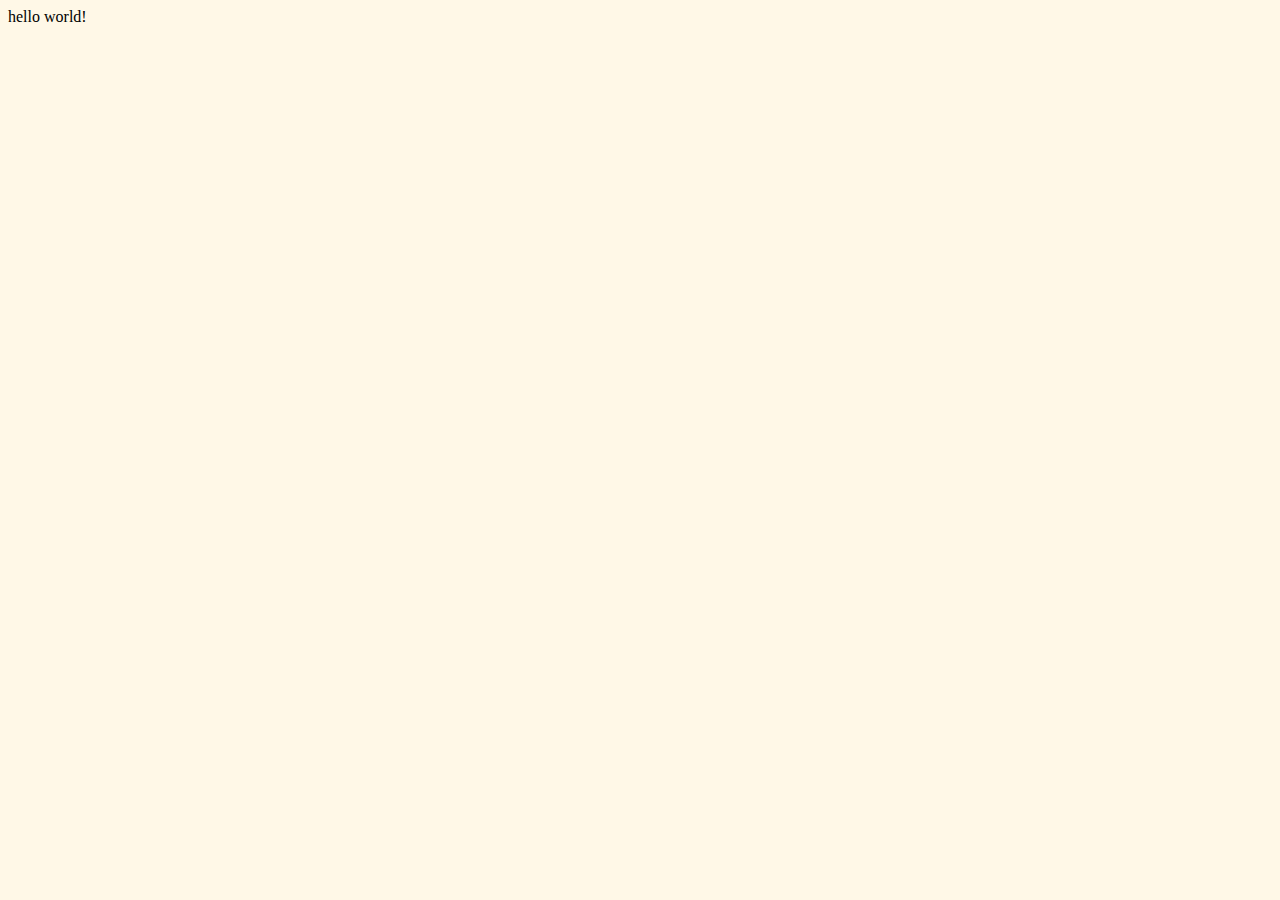
==== index.html @ 73ee6b2c "Update index.html" ====
<!DOCTYPE html>
<html lang="ko">
   <style>
      @font-face {
          font-family: 'Pretendard-Regular';
          src: url('https://cdn.jsdelivr.net/gh/Project-Noonnu/noonfonts_2107@1.1/Pretendard-Regular.woff') format('woff');
          font-weight: 400;
          font-style: normal;
      }
   </style>
   <body bgcolor='#FFF8E7'>
      <span style="font-family: 'Pretendard-Regular' !important;"> hello world! </span>
</html>
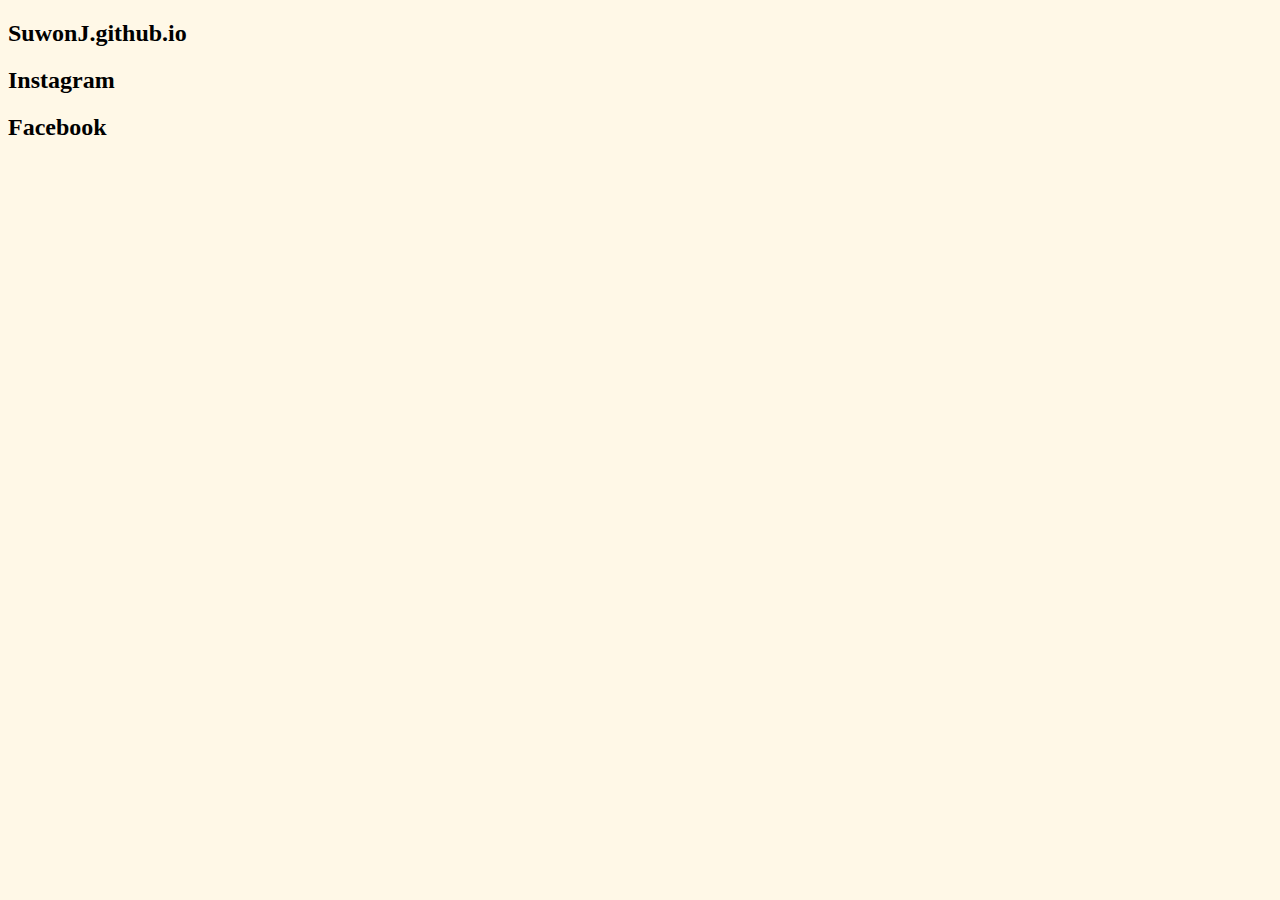
==== commit e263fae5: "Update index.html" ====
--- a/index.html
+++ b/index.html
@@ -1,13 +1,18 @@
 <!DOCTYPE html>
 <html lang="ko">
-   <style>
-      @font-face {
-          font-family: 'Pretendard-Regular';
-          src: url('https://cdn.jsdelivr.net/gh/Project-Noonnu/noonfonts_2107@1.1/Pretendard-Regular.woff') format('woff');
-          font-weight: 400;
-          font-style: normal;
-      }
-   </style>
-   <body bgcolor='#FFF8E7'>
-      <span style="font-family: 'Pretendard-Regular' !important;"> hello world! </span>
+<link rel="stylesheet" href="cs.css">
+<body style="background-color:#FFF8E7;">
+
+<section id="pretendard">
+<section class="full extra title-custom active">
+<div>
+<div class="variable">
+<h2><tname onClick="location.href='/'" style="cursor:pointer">SuwonJ</tname>.github.io</h2>
+<h2><span onClick="location.href=URL='https:instagram.com/SuwonJ'" style="cursor:pointer">Instagram</span></h2>
+<h2><spann onClick="location.href=URL='https://www.facebook.com/profile.php?id=100070492326138'" style="cursor:pointer">Facebook</span></h2>
+
+</div>
+</div>
+</section>
+</section>
 </html>
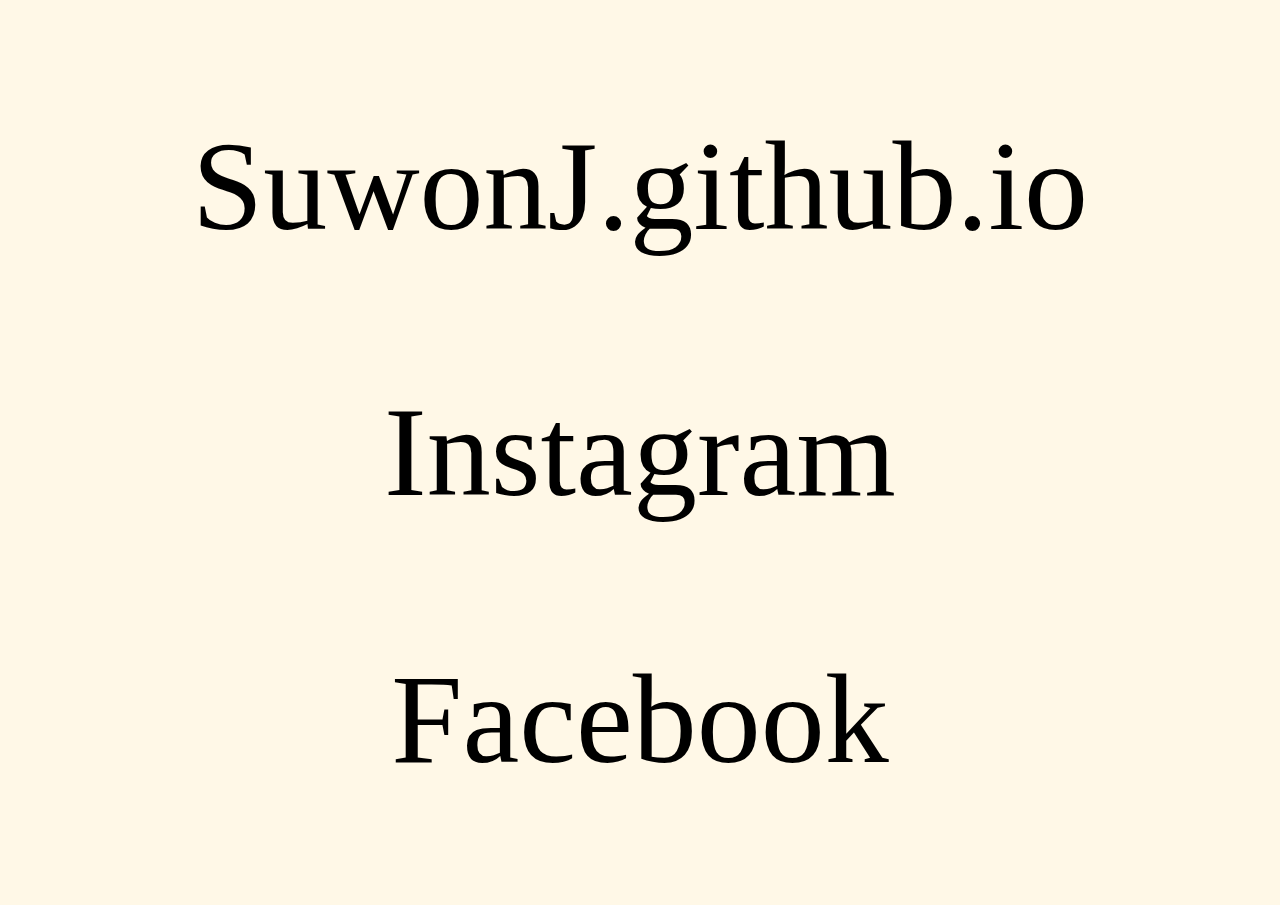
==== commit 966e6f90: "Update index.html" ====
--- a/index.html
+++ b/index.html
@@ -8,7 +8,7 @@
 <div>
 <div class="variable">
 <h2><tname onClick="location.href='/'" style="cursor:pointer">SuwonJ</tname>.github.io</h2>
-<h2><span onClick="location.href=URL='https:instagram.com/SuwonJ'" style="cursor:pointer">Instagram</span></h2>
+<h2><span onClick="location.href=URL='https://instagram.com/SuwonJ_'" style="cursor:pointer">Instagram</span></h2>
 <h2><spann onClick="location.href=URL='https://www.facebook.com/profile.php?id=100070492326138'" style="cursor:pointer">Facebook</span></h2>
 
 </div>
--- a/cs.css
+++ b/cs.css
@@ -0,0 +1,92 @@
+@charset 'UTF-8';
+@font-face {
+	font-family: 'Pretendard Variable';
+	font-weight: 1 1000;
+	font-style: normal;
+	src: url('https://tistory1.daumcdn.net/tistory/814207/skin/images/PretendardVariable.woff2') format('woff2-variations');
+}
+body {
+	font-family: 'Pretendard Variable';
+}
+h2 {
+	max-width: 100%;
+	text-align: center;
+	font-size: 10vw;
+	line-height: 1.25;
+    font-weight: 400;
+}
+
+
+
+h2 > tname {
+	animation: variable-loop 1s both;
+	text-align: center;
+}
+@keyframes variable-loop {
+	0% {
+		font-weight: 1;
+	}
+    20% {
+		font-weight: 10;
+	}
+    80% {
+		font-weight: 1000;
+	}
+	100% {
+		font-weight: 850;
+	}
+}
+
+span:hover{
+    animation:variable-more 0.4s ;
+    font-weight: 940;
+    background: -webkit-linear-gradient( #405DE6, #5851D8,#833AB4, #C13584,#E1306C,#FD1D1D,#F56040,#F56040,#FCAF45,#FFDC80);
+        -webkit-background-clip: text;
+        -webkit-text-fill-color: transparent;
+}
+@keyframes variable-more {
+	0% {
+		font-weight: 400;
+        background: black;
+        -webkit-background-clip: text;
+        -webkit-text-fill-color: transparent;
+	}
+	100% {
+		font-weight: 940;
+        background: -webkit-linear-gradient( #405DE6, #5851D8,#833AB4, #C13584,#E1306C,#FD1D1D,#F56040,#F56040,#FCAF45,#FFDC80);
+        -webkit-background-clip: text;
+        -webkit-text-fill-color: transparent;
+	}
+}
+
+span:active{
+        background: black;
+        -webkit-background-clip: text;
+        -webkit-text-fill-color: transparent;
+}
+
+
+
+
+
+spann:hover{
+    animation:variable-more 0.4s ;
+    font-weight: 940;
+    color:#4267B2;
+}
+@keyframes variable-more {
+	0% {
+		font-weight: 400;
+        color:black;
+	}
+	100% {
+		font-weight: 940;
+        color:#4267B2;
+	}
+}
+
+spann:active{
+        background: black;
+        -webkit-background-clip: text;
+        -webkit-text-fill-color: transparent;
+}
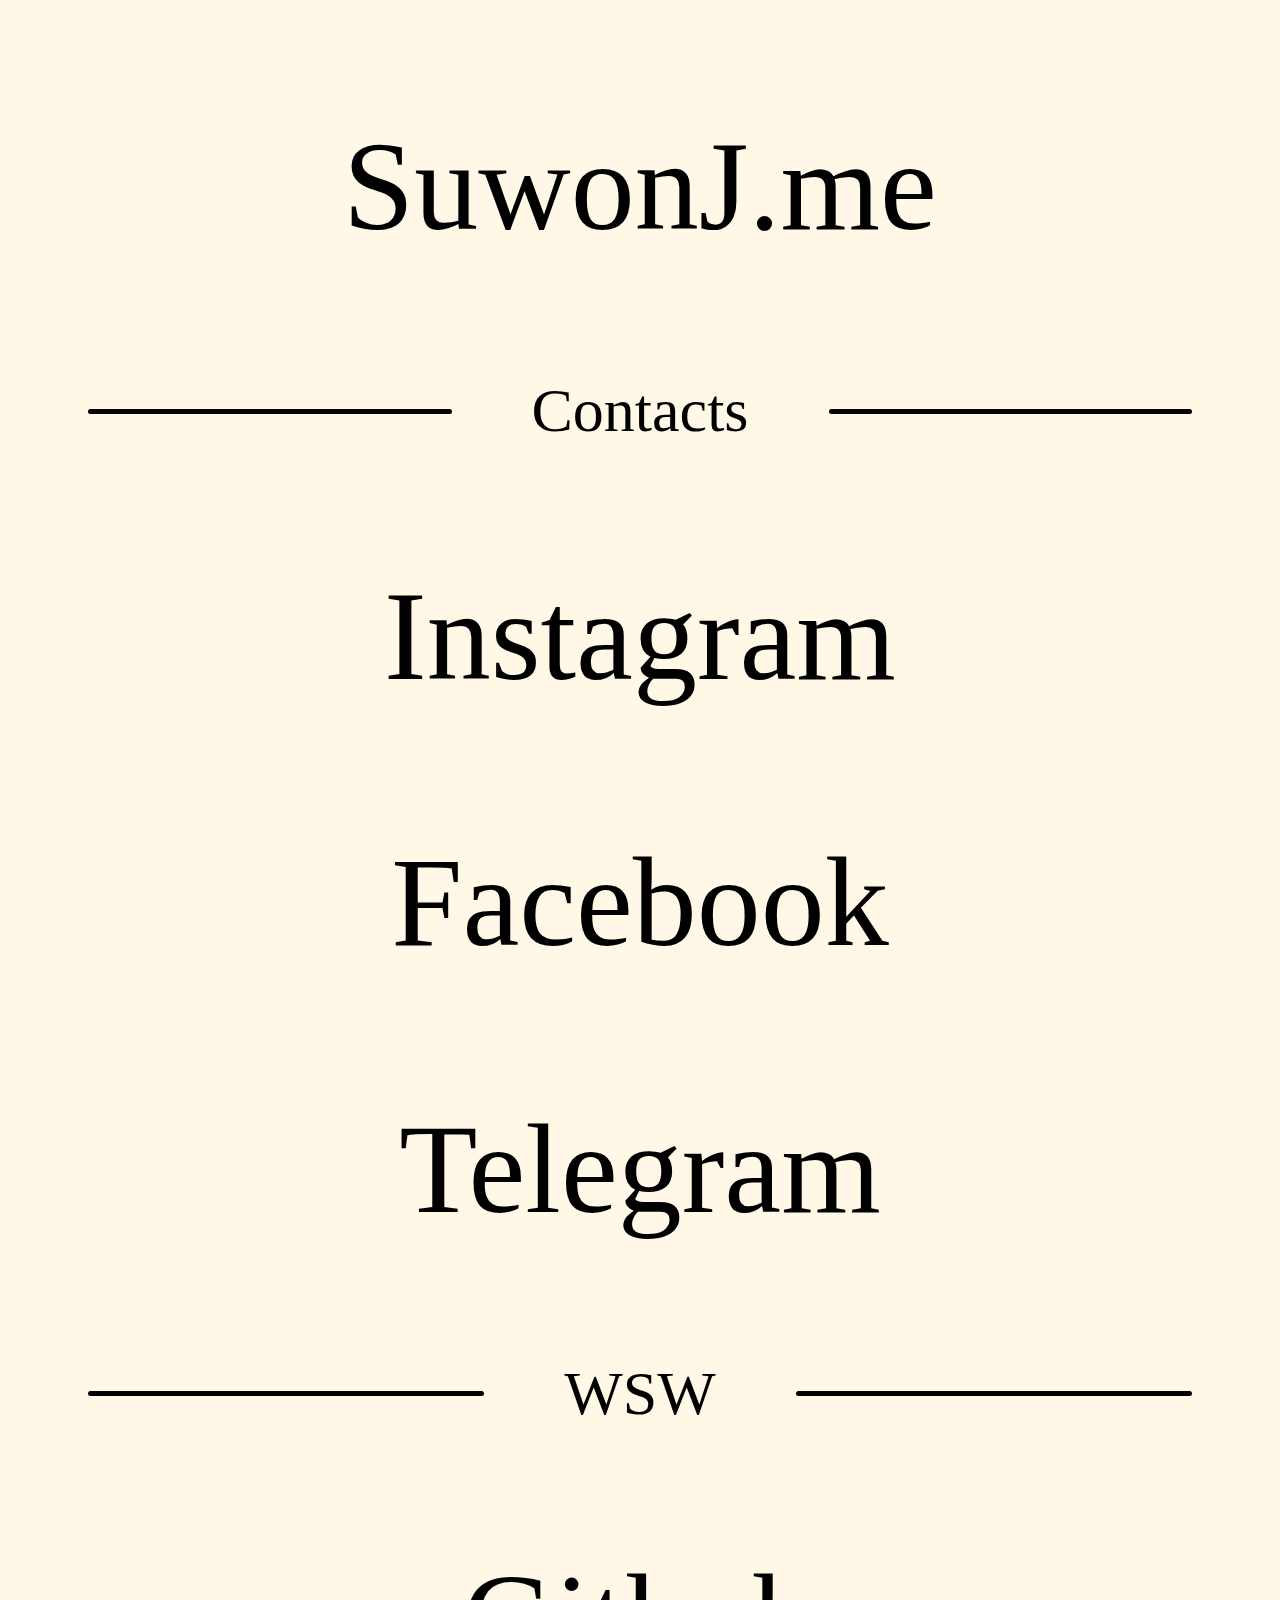
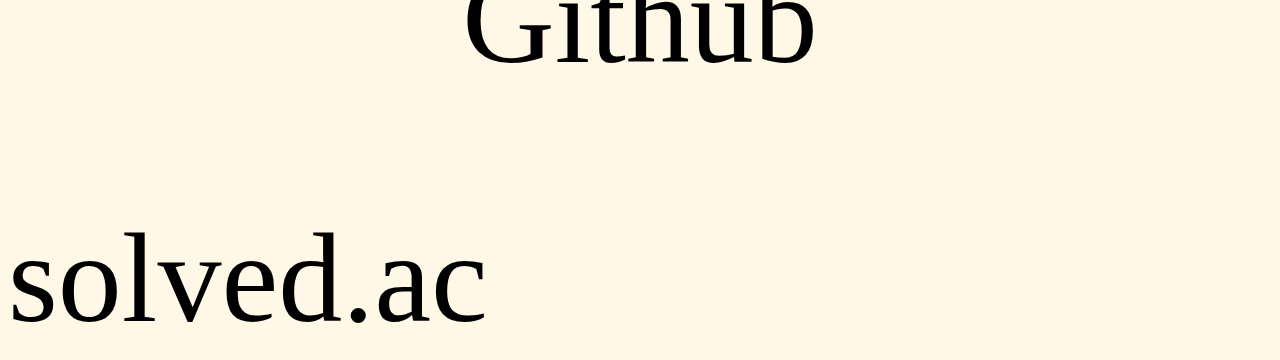
==== commit 4ca23ed0: "github&solvedac" ====
--- a/index.html
+++ b/index.html
@@ -1,17 +1,31 @@
 <!DOCTYPE html>
 <html lang="ko">
+      <title>SuwonJ</title>
 <link rel="stylesheet" href="cs.css">
-<body style="background-color:#FFF8E7;">
+<body style="background-color:#fff8e7;">
 
 <section id="pretendard">
 <section class="full extra title-custom active">
 <div>
-<div class="variable">
-<h2><tname onClick="location.href='/'" style="cursor:pointer">SuwonJ</tname>.github.io</h2>
-<h2><span onClick="location.href=URL='https://instagram.com/SuwonJ_'" style="cursor:pointer">Instagram</span></h2>
-<h2><spann onClick="location.href=URL='https://www.facebook.com/profile.php?id=100070492326138'" style="cursor:pointer">Facebook</span></h2>
+    <div class="variable">
+        <h2 onClick="location.href='/'"><tname style="cursor:pointer">SuwonJ</tname>.me</h2>
 
-</div>
+
+        <h2 class="contactline">Contacts</h2>
+
+
+        <h2><socialinsta onClick="location.href=URL='https://instagram.com/SuwonJ_'" style="cursor:pointer">Instagram</span></h2>
+        <h2><socialfacebook onClick="location.href=URL='https://www.facebook.com/profile.php?id=100070492326138'" style="cursor:pointer">Facebook</span></h2>
+        <h2><socialtelegram onClick="location.href=URL='https://t.me/suwonj'" style="cursor:pointer">Telegram</span></h2>
+            
+        <h2 class="contactline">WSW</h2>
+
+        <h2><wswgithub onClick="location.href=URL='https://github.com/SuwonJ'" style="cursor:pointer">Github</span></h2>
+        <b class="solvedac" onClick="location.href=URL='https://solved.ac/profile/wkdtndnjs'" style="cursor:pointer">solved.</b><b class="ac">ac</b>
+
+
+
+    </div>
 </div>
 </section>
 </section>
--- a/cs.css
+++ b/cs.css
@@ -16,8 +16,15 @@
     font-weight: 400;
 }
 
-
-
+b{
+	font-size: 10vw;
+    font-weight: 400;
+	text-align: center;
+	max-width: 100%;
+
+}
+
+/*타이틀*/
 h2 > tname {
 	animation: variable-loop 1s both;
 	text-align: center;
@@ -37,14 +44,51 @@
 	}
 }
 
-span:hover{
-    animation:variable-more 0.4s ;
+/*contact*/
+
+.contactline {
+	display: flex;
+	flex-basis: 100%;
+	align-items: center;
+	color: rgb(0, 0, 0);
+	font-size: 62px;
+	margin: 5px 0px;
+  }
+  .contactline::before,
+  .contactline::after {
+	content: "";
+	flex-grow: 30;
+	background: rgb(0, 0, 0);
+	height: 5px;
+	font-size: 0px;
+	border-radius: 10px;
+	line-height: 10px;
+	animation: contactline 1s;
+	margin: 0px 80px;
+
+  }
+
+  @keyframes contactline {
+	0% {
+		margin: 0px 0px;
+	}
+	80% {
+		margin: 0px 100px;
+	}
+	100% {
+		margin: 0px 80px;
+	}
+}
+
+/*인스타그램 소셜*/
+socialinsta:hover{
+    animation:instatxt 0.4s ;
     font-weight: 940;
     background: -webkit-linear-gradient( #405DE6, #5851D8,#833AB4, #C13584,#E1306C,#FD1D1D,#F56040,#F56040,#FCAF45,#FFDC80);
         -webkit-background-clip: text;
         -webkit-text-fill-color: transparent;
 }
-@keyframes variable-more {
+@keyframes instatxt {
 	0% {
 		font-weight: 400;
         background: black;
@@ -59,22 +103,13 @@
 	}
 }
 
-span:active{
-        background: black;
-        -webkit-background-clip: text;
-        -webkit-text-fill-color: transparent;
-}
-
-
-
-
-
-spann:hover{
-    animation:variable-more 0.4s ;
+/*페이스북 소셜*/
+socialfacebook:hover{
+    animation:fbtxt 0.4s ;
     font-weight: 940;
     color:#4267B2;
 }
-@keyframes variable-more {
+@keyframes fbtxt {
 	0% {
 		font-weight: 400;
         color:black;
@@ -85,8 +120,92 @@
 	}
 }
 
-spann:active{
-        background: black;
-        -webkit-background-clip: text;
-        -webkit-text-fill-color: transparent;
-}
+
+/*텔레그램 소셜*/
+socialtelegram:hover{
+    animation:tgtxt 0.4s ;
+    font-weight: 940;
+    color:#0088cc;
+}
+@keyframes tgtxt {
+	0% {
+		font-weight: 400;
+        color:black;
+	}
+	100% {
+		font-weight: 940;
+        color:#0088cc;
+	}
+}
+
+/*github*/
+wswgithub:hover{
+    animation:ghtxt 0.4s ;
+    font-weight: 940;
+    color:#FFF8E7;
+	-webkit-text-stroke-color: black;
+
+	-webkit-text-stroke-width: 0.02em;
+
+}
+@keyframes ghtxt {
+	0% {
+		font-weight: 400;
+        color:black;
+		
+	}
+	100% {
+		font-weight: 940;
+        color:#FFF8E7;
+		-webkit-text-stroke-color: black;
+		-webkit-text-stroke-width: 0.02em;
+	} 
+}
+
+/*solvedac*/
+wswsolvedac:hover{
+    animation:solvedactxt 0.4s ;
+    font-weight: 940;
+    color:#000000;
+
+}
+@keyframes solvedactxt {
+	0% {
+		font-weight: 400;
+        color:black;
+		
+	}
+	100% {
+		font-weight: 940;
+        color:#000000;
+	} 
+}
+
+
+
+/*solvedac*/
+.solvedac:hover ~ .ac {
+    animation:actxt 0.4s ;
+    font-weight: 940;
+    color:#ffffff;
+	width : 800px;
+  height: 100px;
+  border-radius: 0.25em;
+  background-color: #50da6a;
+}
+@keyframes actxt {
+	0% {
+		font-weight: 400;
+        color:black;
+		background-color: #fff8e7;
+
+
+		
+	}
+	100% {
+		font-weight: 940;
+        color:#ffffff;
+		background-color: #50da6a;
+
+	} 
+}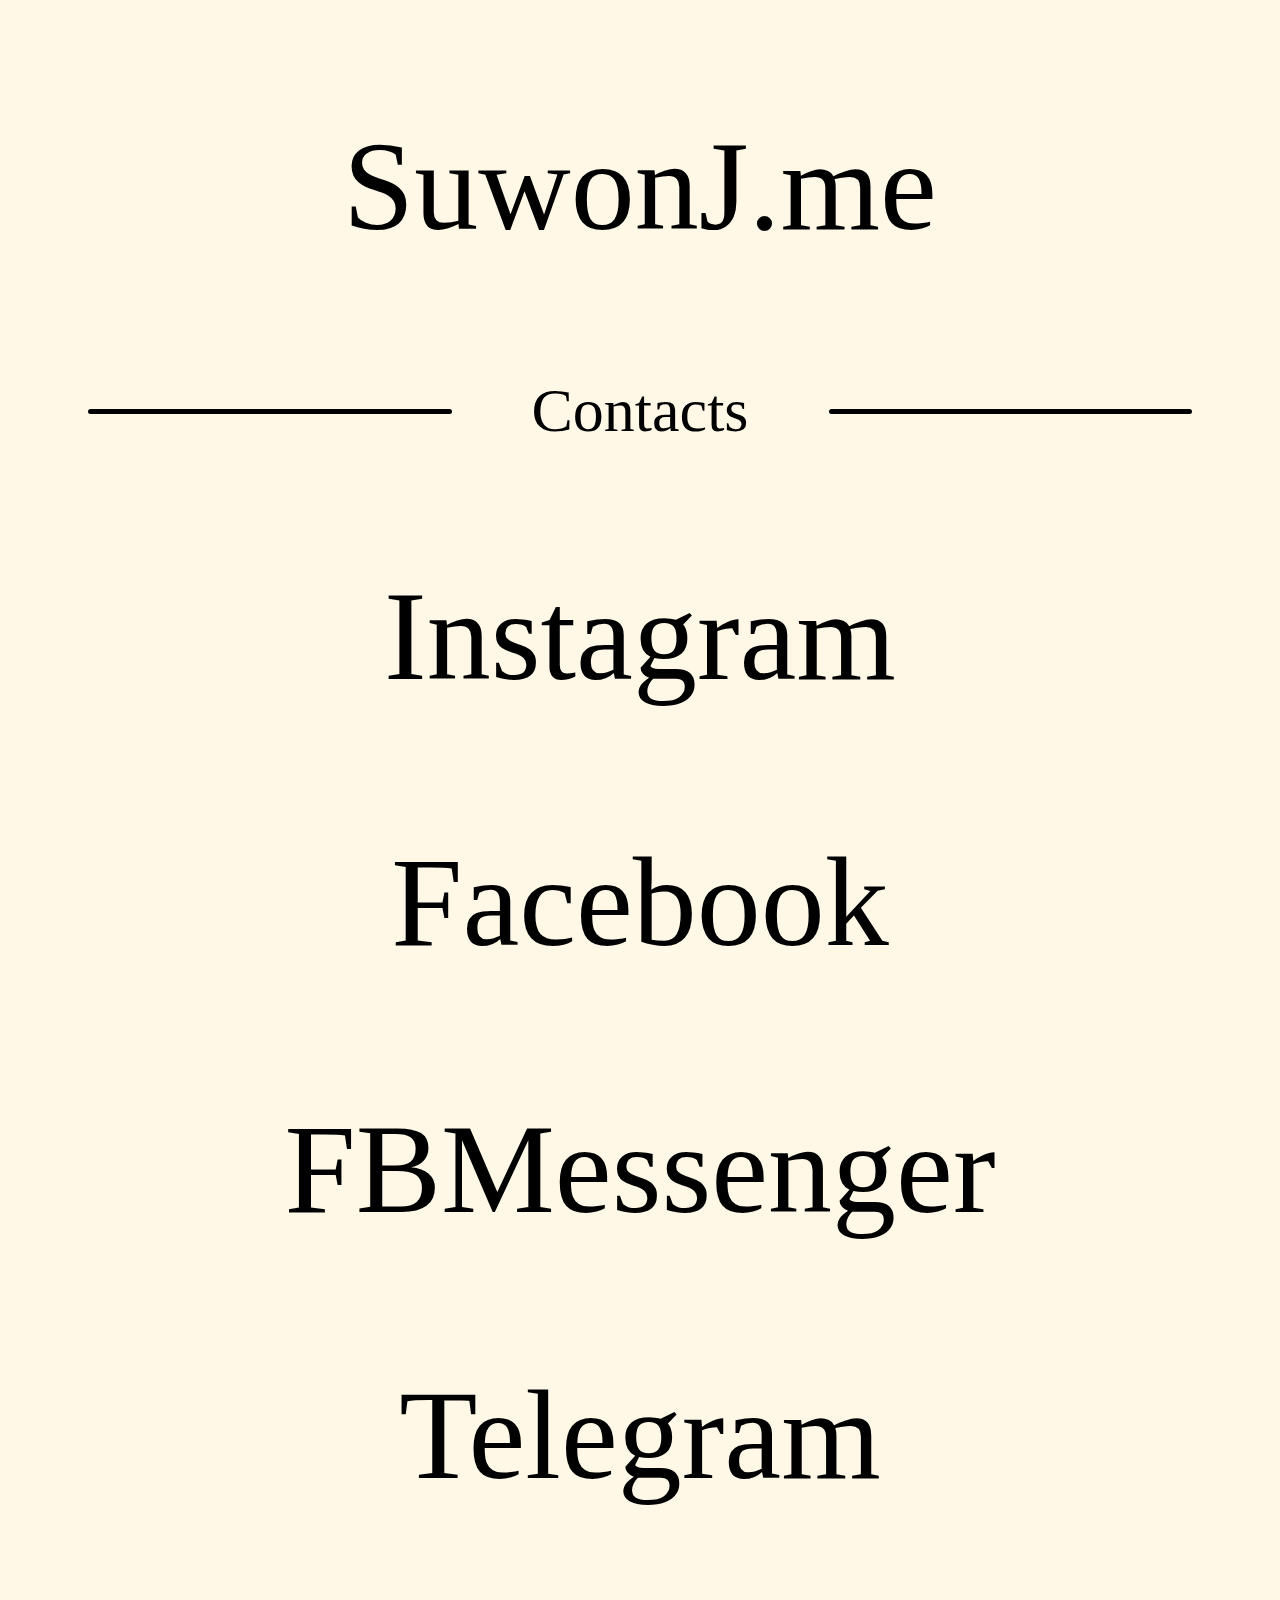
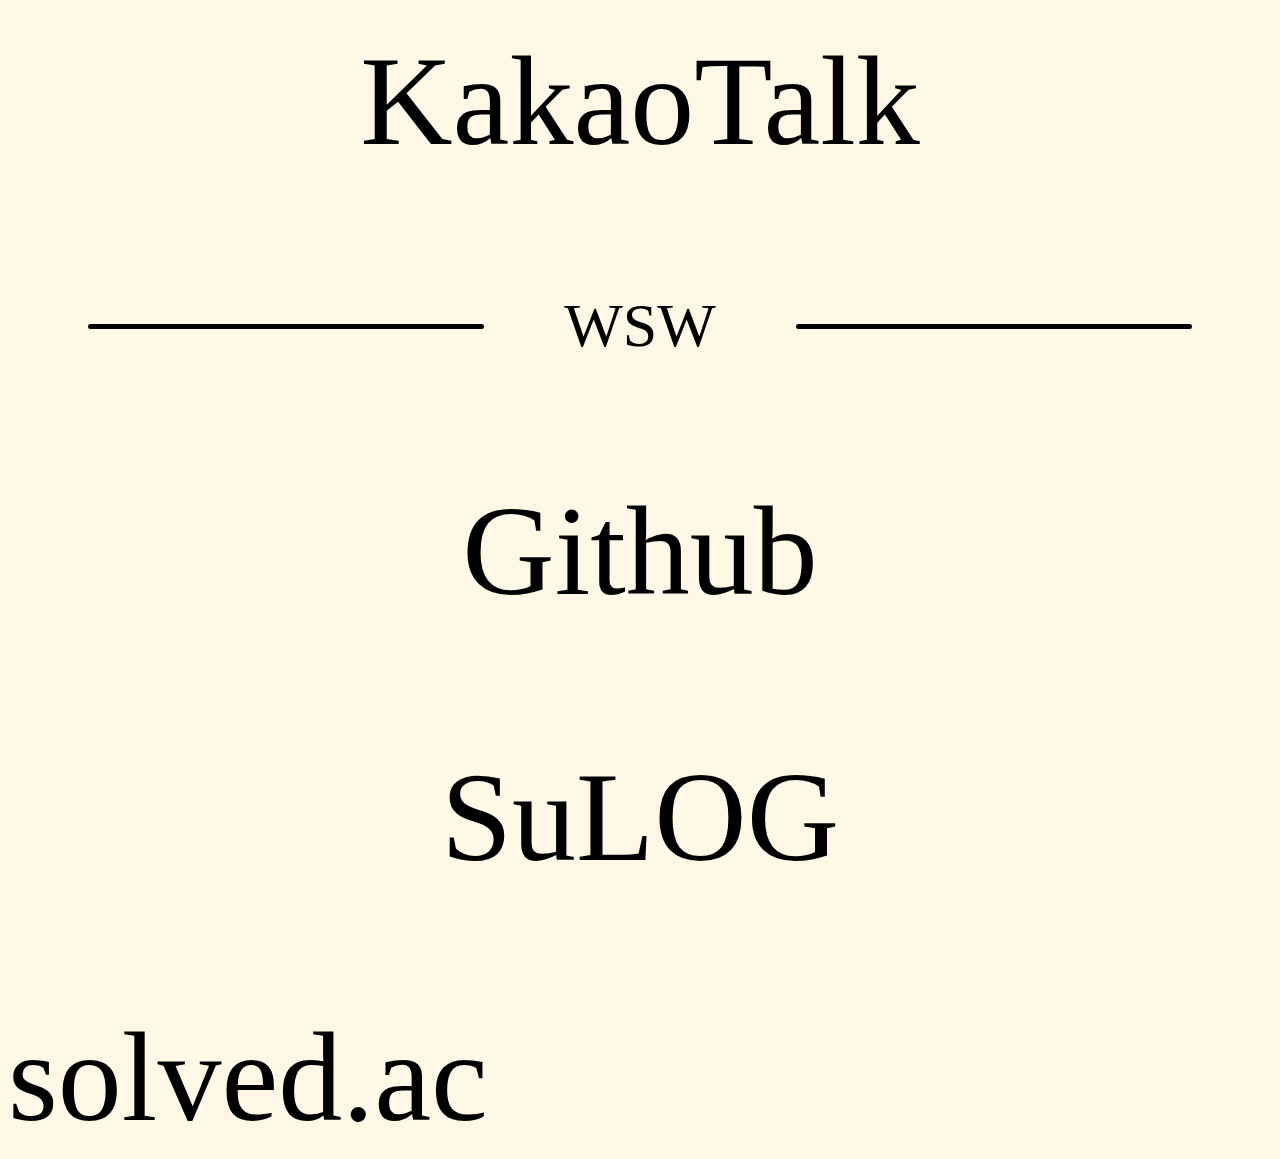
==== commit a6d17fb7: "Added KakaoTalk" ====
--- a/index.html
+++ b/index.html
@@ -15,12 +15,16 @@
 
 
         <h2><socialinsta onClick="location.href=URL='https://instagram.com/SuwonJ_'" style="cursor:pointer">Instagram</span></h2>
-        <h2><socialfacebook onClick="location.href=URL='https://www.facebook.com/profile.php?id=100070492326138'" style="cursor:pointer">Facebook</span></h2>
+        <h2><socialfacebook onClick="location.href=URL='https://fb.me/suwonmars'" style="cursor:pointer">Facebook</span></h2>
+        <h2><socialFBmessenger onClick="location.href=URL='https://m.me/suwonmars'" style="cursor:pointer">FBMessenger</span></h2>
         <h2><socialtelegram onClick="location.href=URL='https://t.me/suwonj'" style="cursor:pointer">Telegram</span></h2>
-            
+        <h2><socialkakao onClick="location.href=URL='http://qr.kakao.com/talk/LopmEGLk2aZoOcpzejJg.h5GJRI-'" style="cursor:pointer">KakaoTalk</span></h2>
+
         <h2 class="contactline">WSW</h2>
 
         <h2><wswgithub onClick="location.href=URL='https://github.com/SuwonJ'" style="cursor:pointer">Github</span></h2>
+        <h2><wswsulog onClick="location.href=URL='/sulog'" style="cursor:pointer">SuLOG</span></h2>
+
         <b class="solvedac" onClick="location.href=URL='https://solved.ac/profile/wkdtndnjs'" style="cursor:pointer">solved.</b><b class="ac">ac</b>
 
 
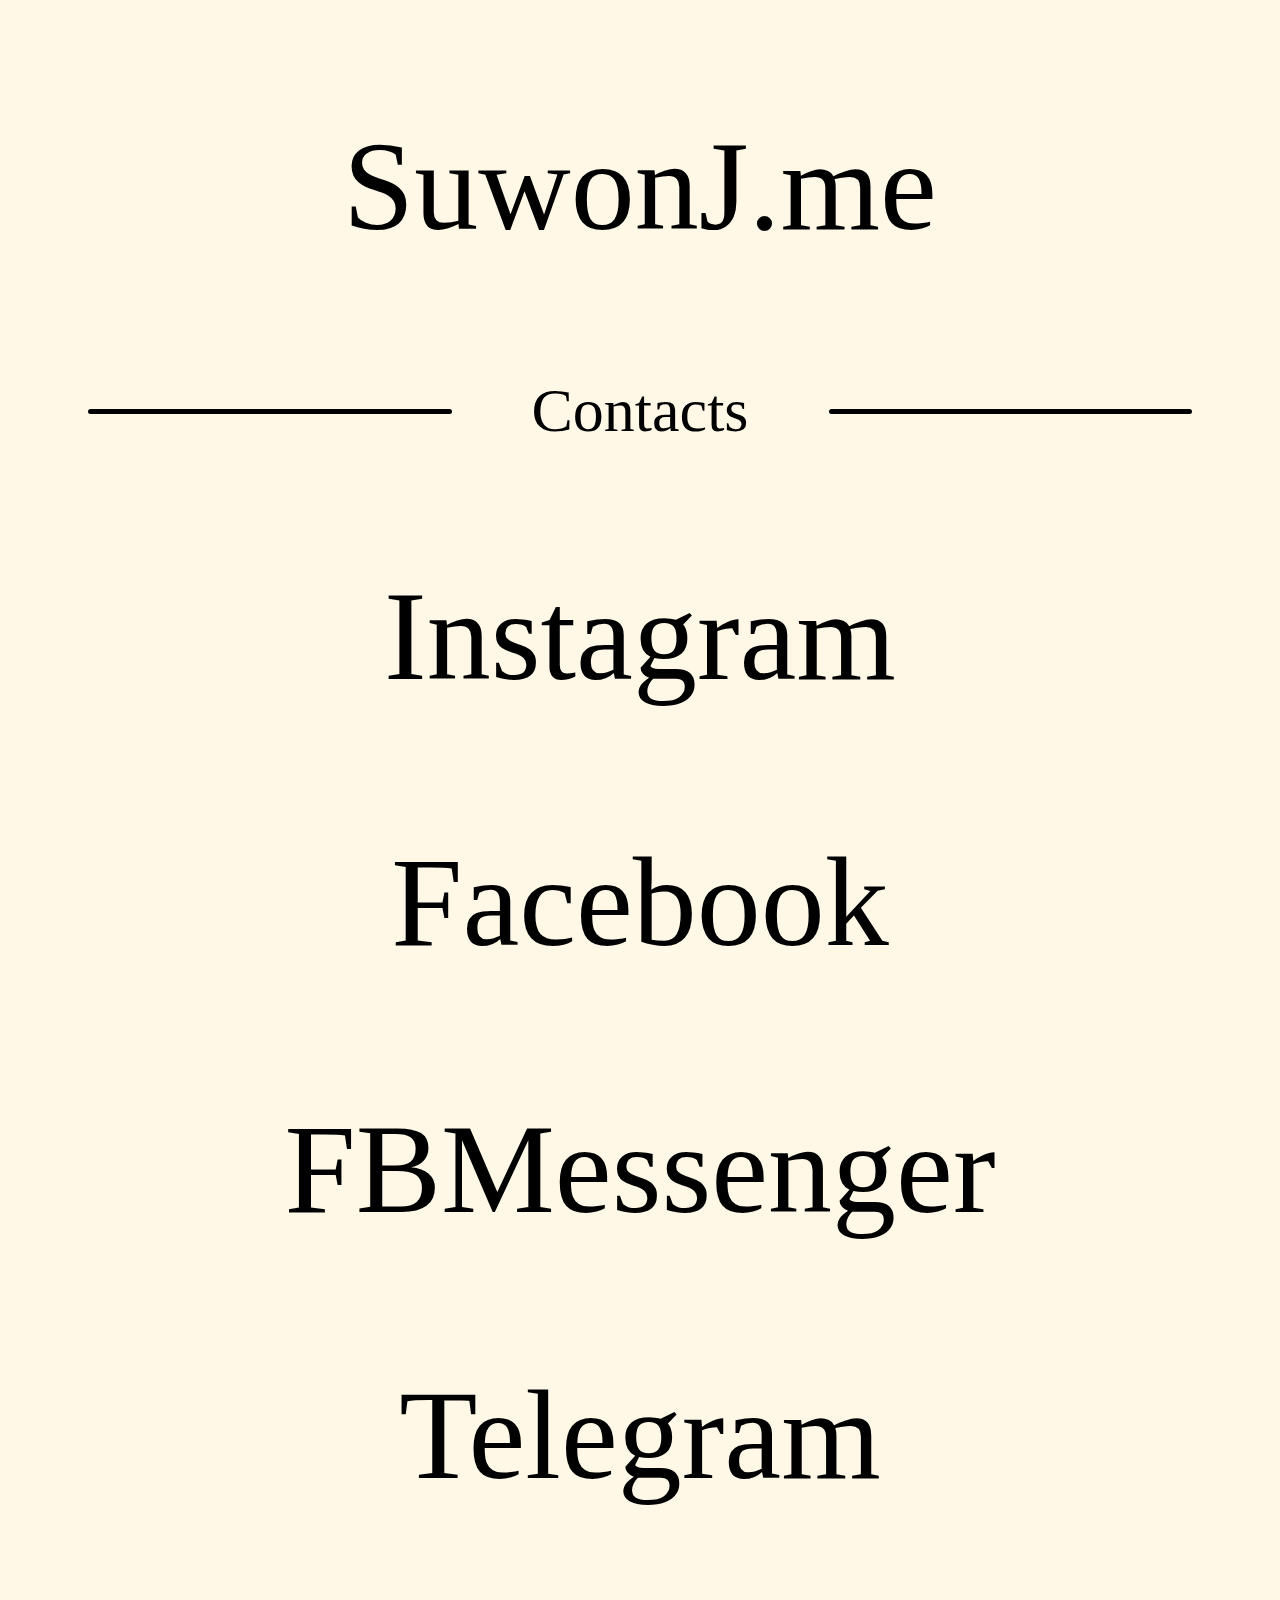
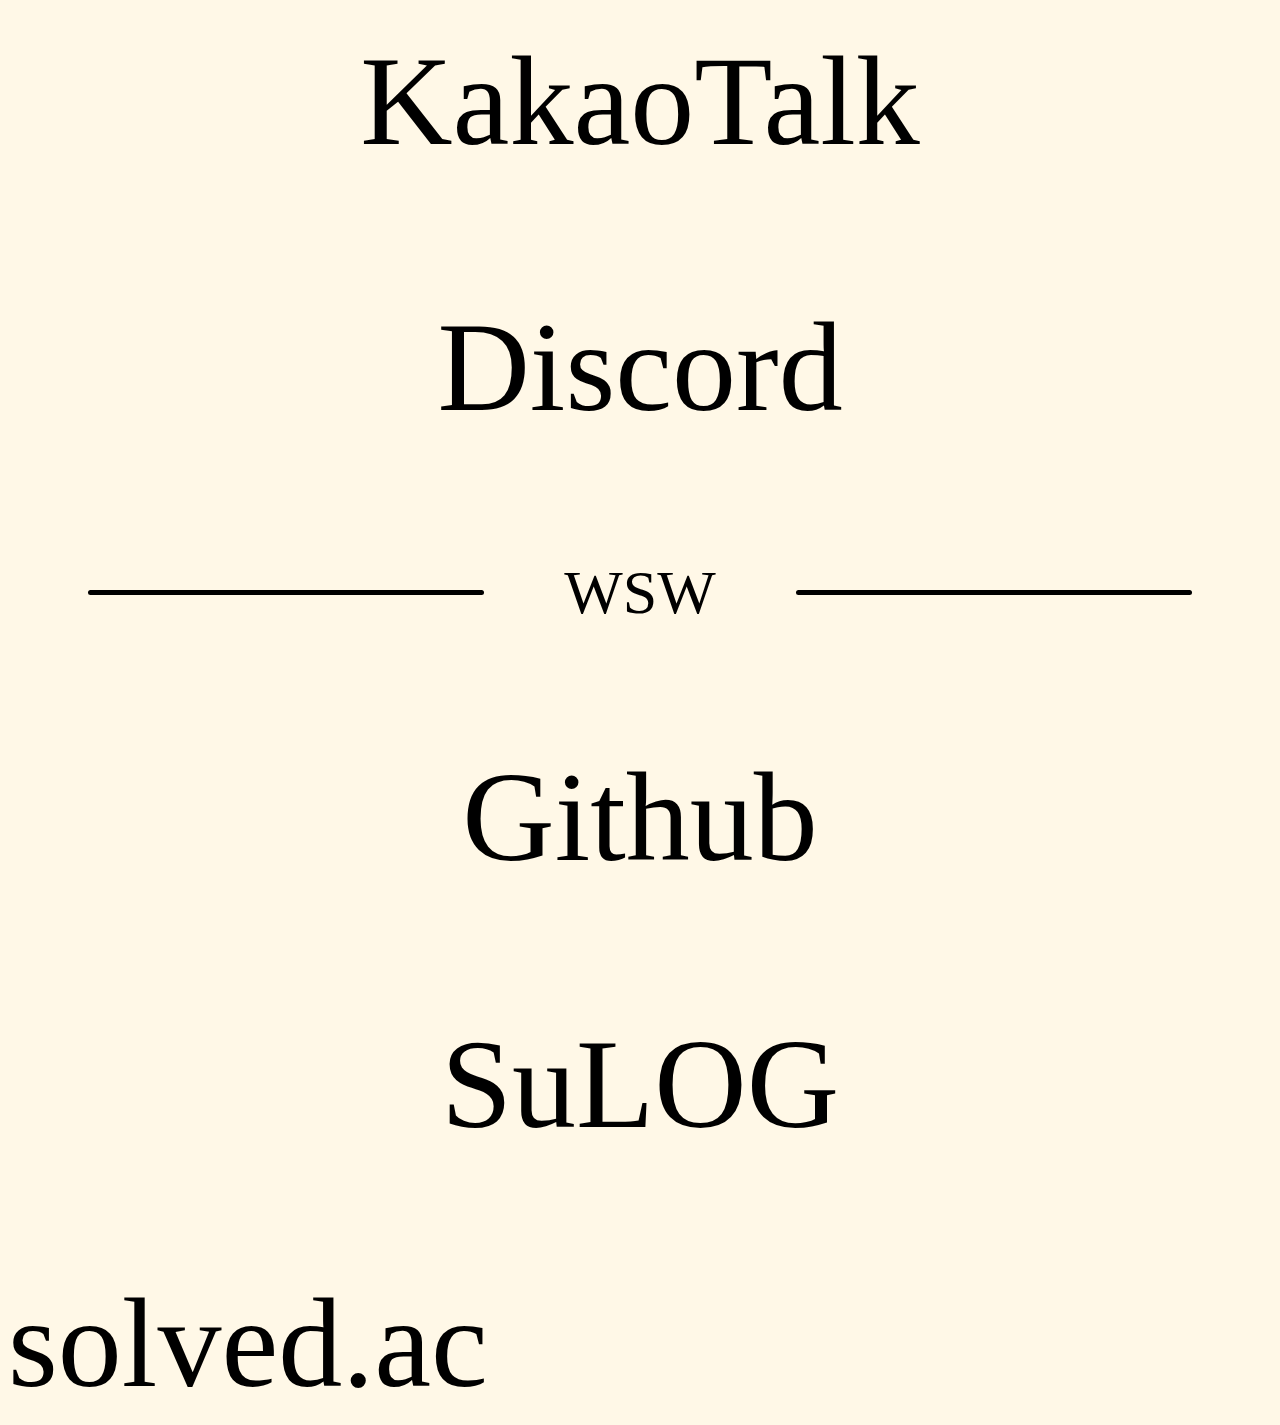
==== commit 4e0d38f1: "Added Discord" ====
--- a/index.html
+++ b/index.html
@@ -19,7 +19,8 @@
         <h2><socialFBmessenger onClick="location.href=URL='https://m.me/suwonmars'" style="cursor:pointer">FBMessenger</span></h2>
         <h2><socialtelegram onClick="location.href=URL='https://t.me/suwonj'" style="cursor:pointer">Telegram</span></h2>
         <h2><socialkakao onClick="location.href=URL='http://qr.kakao.com/talk/LopmEGLk2aZoOcpzejJg.h5GJRI-'" style="cursor:pointer">KakaoTalk</span></h2>
-
+        <h2><socialdiscord onClick="location.href=URL='https://discord.com/users/849622657728249886'" style="cursor:pointer">Discord</span></h2>
+        
         <h2 class="contactline">WSW</h2>
 
         <h2><wswgithub onClick="location.href=URL='https://github.com/SuwonJ'" style="cursor:pointer">Github</span></h2>
--- a/cs.css
+++ b/cs.css
@@ -107,7 +107,9 @@
 socialfacebook:hover{
     animation:fbtxt 0.4s ;
     font-weight: 940;
-    color:#4267B2;
+	background: -webkit-linear-gradient(   #0165E1, #17A9FD);
+		-webkit-background-clip: text;
+		-webkit-text-fill-color: transparent;
 }
 @keyframes fbtxt {
 	0% {
@@ -116,10 +118,34 @@
 	}
 	100% {
 		font-weight: 940;
-        color:#4267B2;
-	}
-}
-
+		background: -webkit-linear-gradient(   #0165E1, #17A9FD);
+		-webkit-background-clip: text;
+		-webkit-text-fill-color: transparent;
+	}
+}
+
+/*FB메신저 소셜*/
+socialFBmessenger:hover{
+    animation:FBMtxt 0.4s ;
+    font-weight: 940;
+	background: -webkit-linear-gradient(  #FF6968, #A334FA,#0695FF);
+        -webkit-background-clip: text;
+        -webkit-text-fill-color: transparent;
+}
+@keyframes FBMtxt {
+	0% {
+		font-weight: 400;
+        background: black;
+        -webkit-background-clip: text;
+        -webkit-text-fill-color: transparent;
+	}
+	100% {
+		font-weight: 940;
+        background: -webkit-linear-gradient(  #FF6968, #A334FA,#0695FF);
+        -webkit-background-clip: text;
+        -webkit-text-fill-color: transparent;
+	}
+}
 
 /*텔레그램 소셜*/
 socialtelegram:hover{
@@ -137,7 +163,38 @@
         color:#0088cc;
 	}
 }
-
+/*카카오톡 소셜*/
+socialkakao:hover{
+    animation:kkotxt 0.4s ;
+    font-weight: 940;
+    color:#3F3035;
+}
+@keyframes kkotxt {
+	0% {
+		font-weight: 400;
+        color:black;
+	}
+	100% {
+		font-weight: 940;
+        color:#3F3035;
+	}
+}
+/*디스코드 소셜*/
+socialdiscord:hover{
+    animation:dcdtxt 0.4s ;
+    font-weight: 940;
+    color:#5865F2;
+}
+@keyframes dcdtxt {
+	0% {
+		font-weight: 400;
+        color:black;
+	}
+	100% {
+		font-weight: 940;
+        color:#5865F2;
+	}
+}
 /*github*/
 wswgithub:hover{
     animation:ghtxt 0.4s ;
@@ -208,4 +265,4 @@
 		background-color: #50da6a;
 
 	} 
-}+}
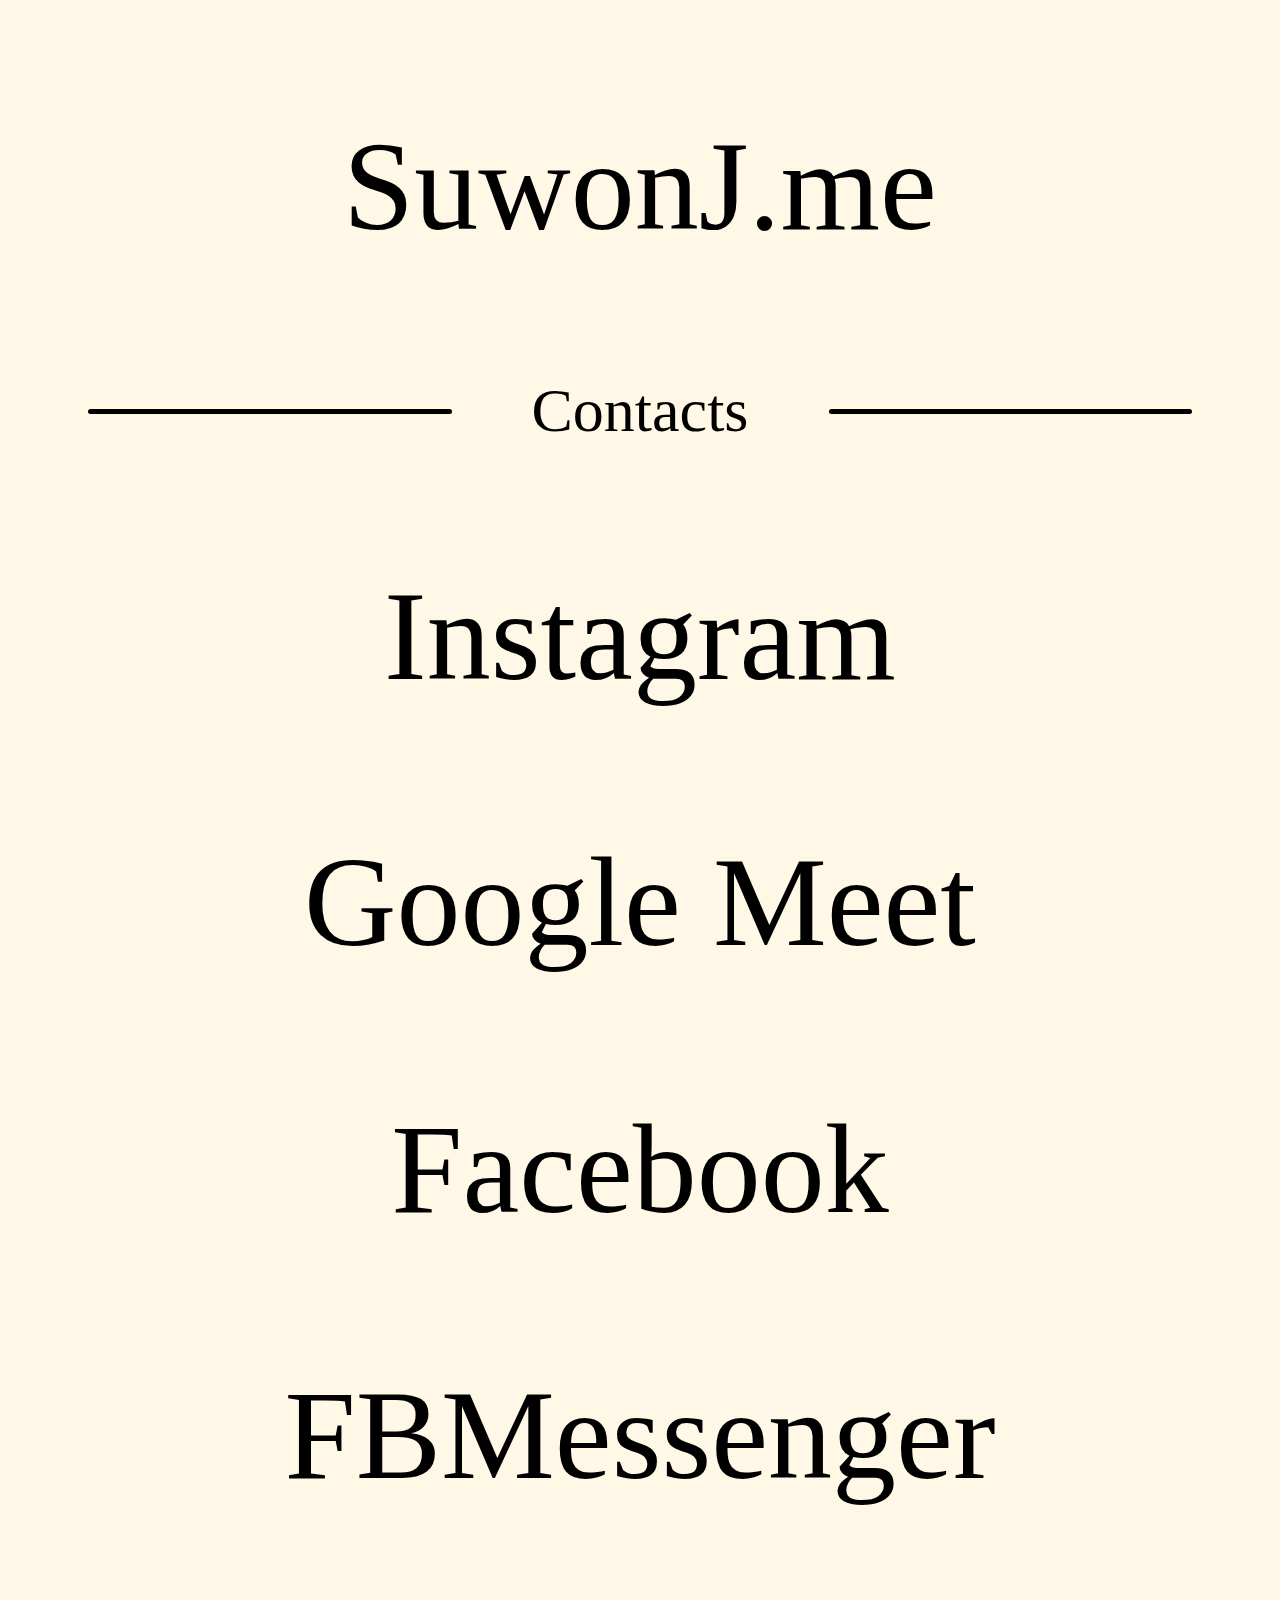
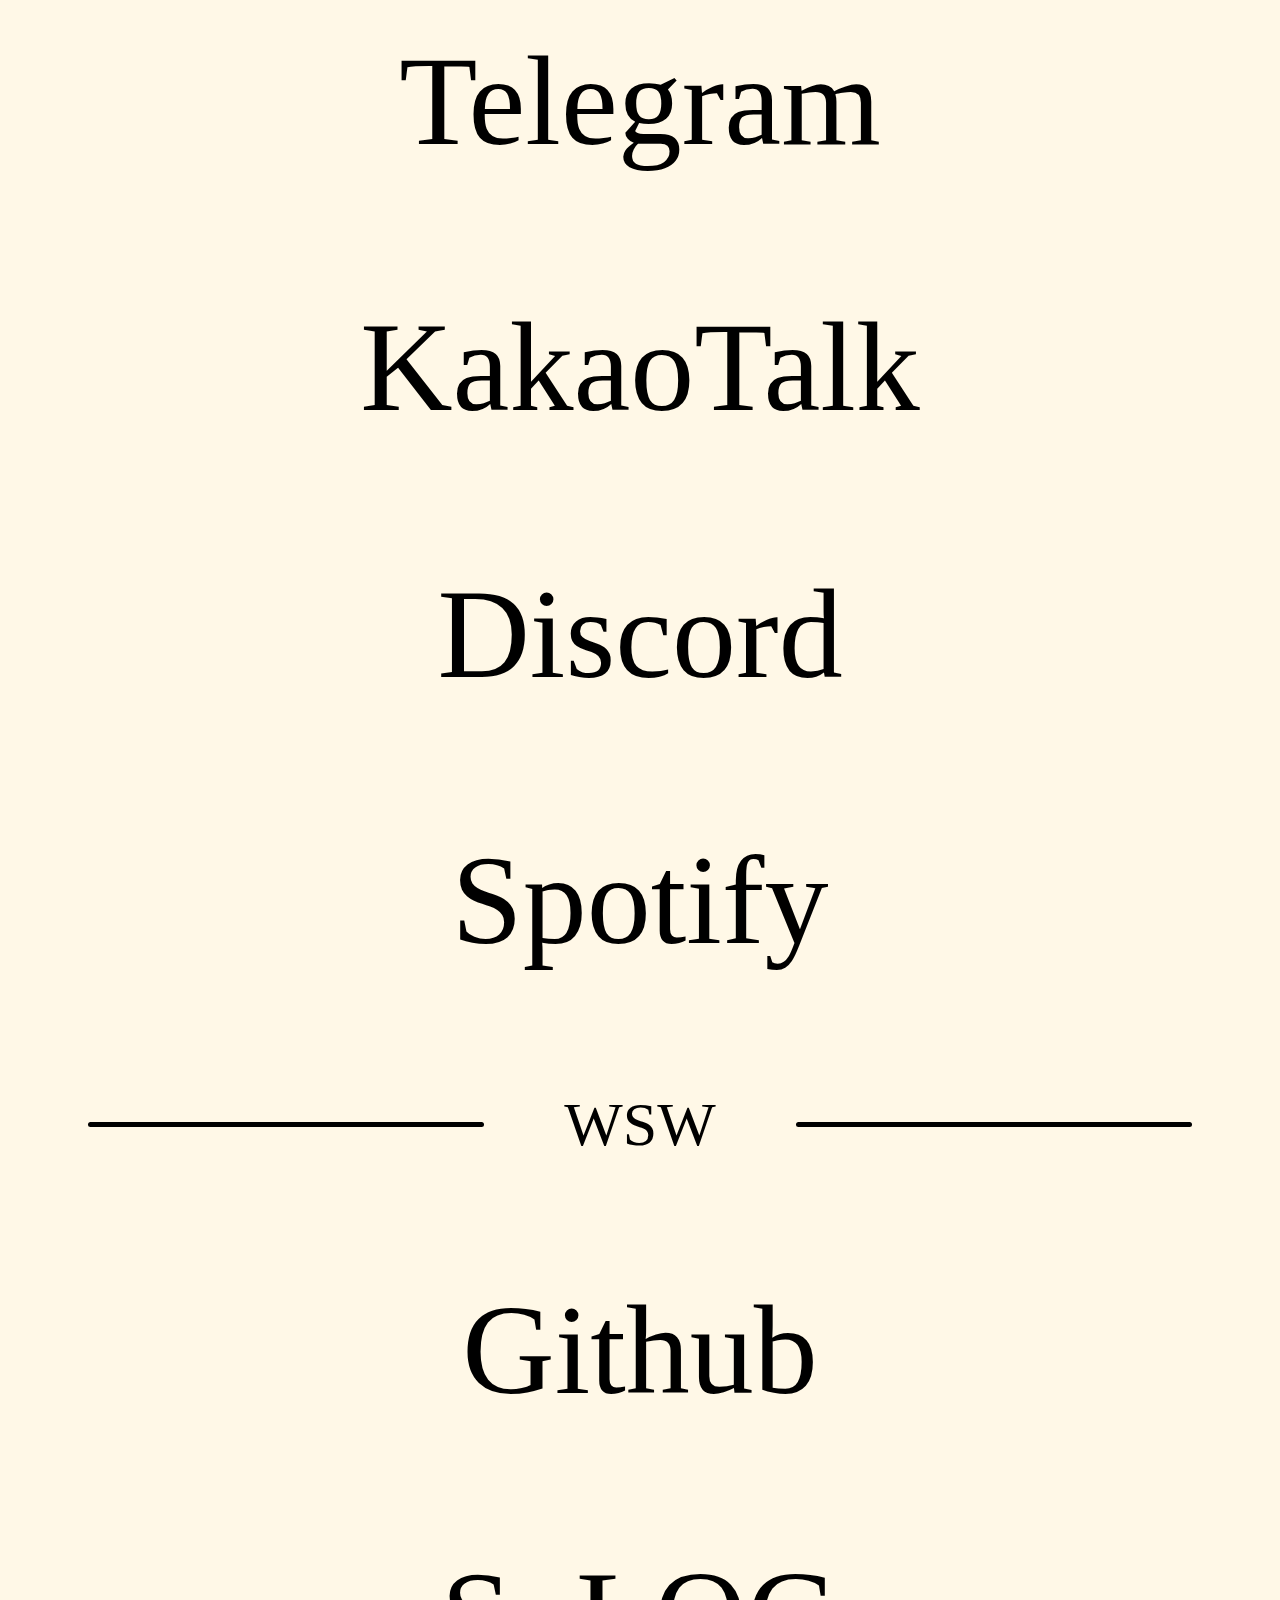
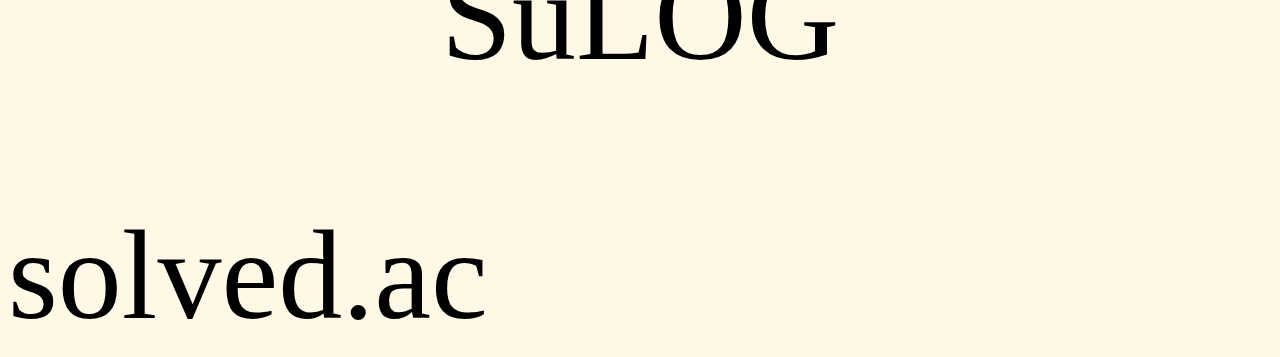
==== commit a315af1d: "Added Spotify and Google Meet" ====
--- a/index.html
+++ b/index.html
@@ -15,11 +15,13 @@
 
 
         <h2><socialinsta onClick="location.href=URL='https://instagram.com/SuwonJ_'" style="cursor:pointer">Instagram</span></h2>
+        <h2><socialmeet onClick="location.href=URL='https://duo.app.goo.gl/hoJHE5j'" style="cursor:pointer">Google Meet</span></h2>
         <h2><socialfacebook onClick="location.href=URL='https://fb.me/suwonmars'" style="cursor:pointer">Facebook</span></h2>
         <h2><socialFBmessenger onClick="location.href=URL='https://m.me/suwonmars'" style="cursor:pointer">FBMessenger</span></h2>
         <h2><socialtelegram onClick="location.href=URL='https://t.me/suwonj'" style="cursor:pointer">Telegram</span></h2>
         <h2><socialkakao onClick="location.href=URL='http://qr.kakao.com/talk/LopmEGLk2aZoOcpzejJg.h5GJRI-'" style="cursor:pointer">KakaoTalk</span></h2>
         <h2><socialdiscord onClick="location.href=URL='https://discord.com/users/849622657728249886'" style="cursor:pointer">Discord</span></h2>
+        <h2><socialspotify onClick="location.href=URL='https://open.spotify.com/user/31aue66eruuz45pzzgqijin6dvrm?si=EjkWvhXpQBCIqwr2iADvNQ&utm_source=copy-link'" style="cursor:pointer">Spotify</span></h2>
         
         <h2 class="contactline">WSW</h2>
 
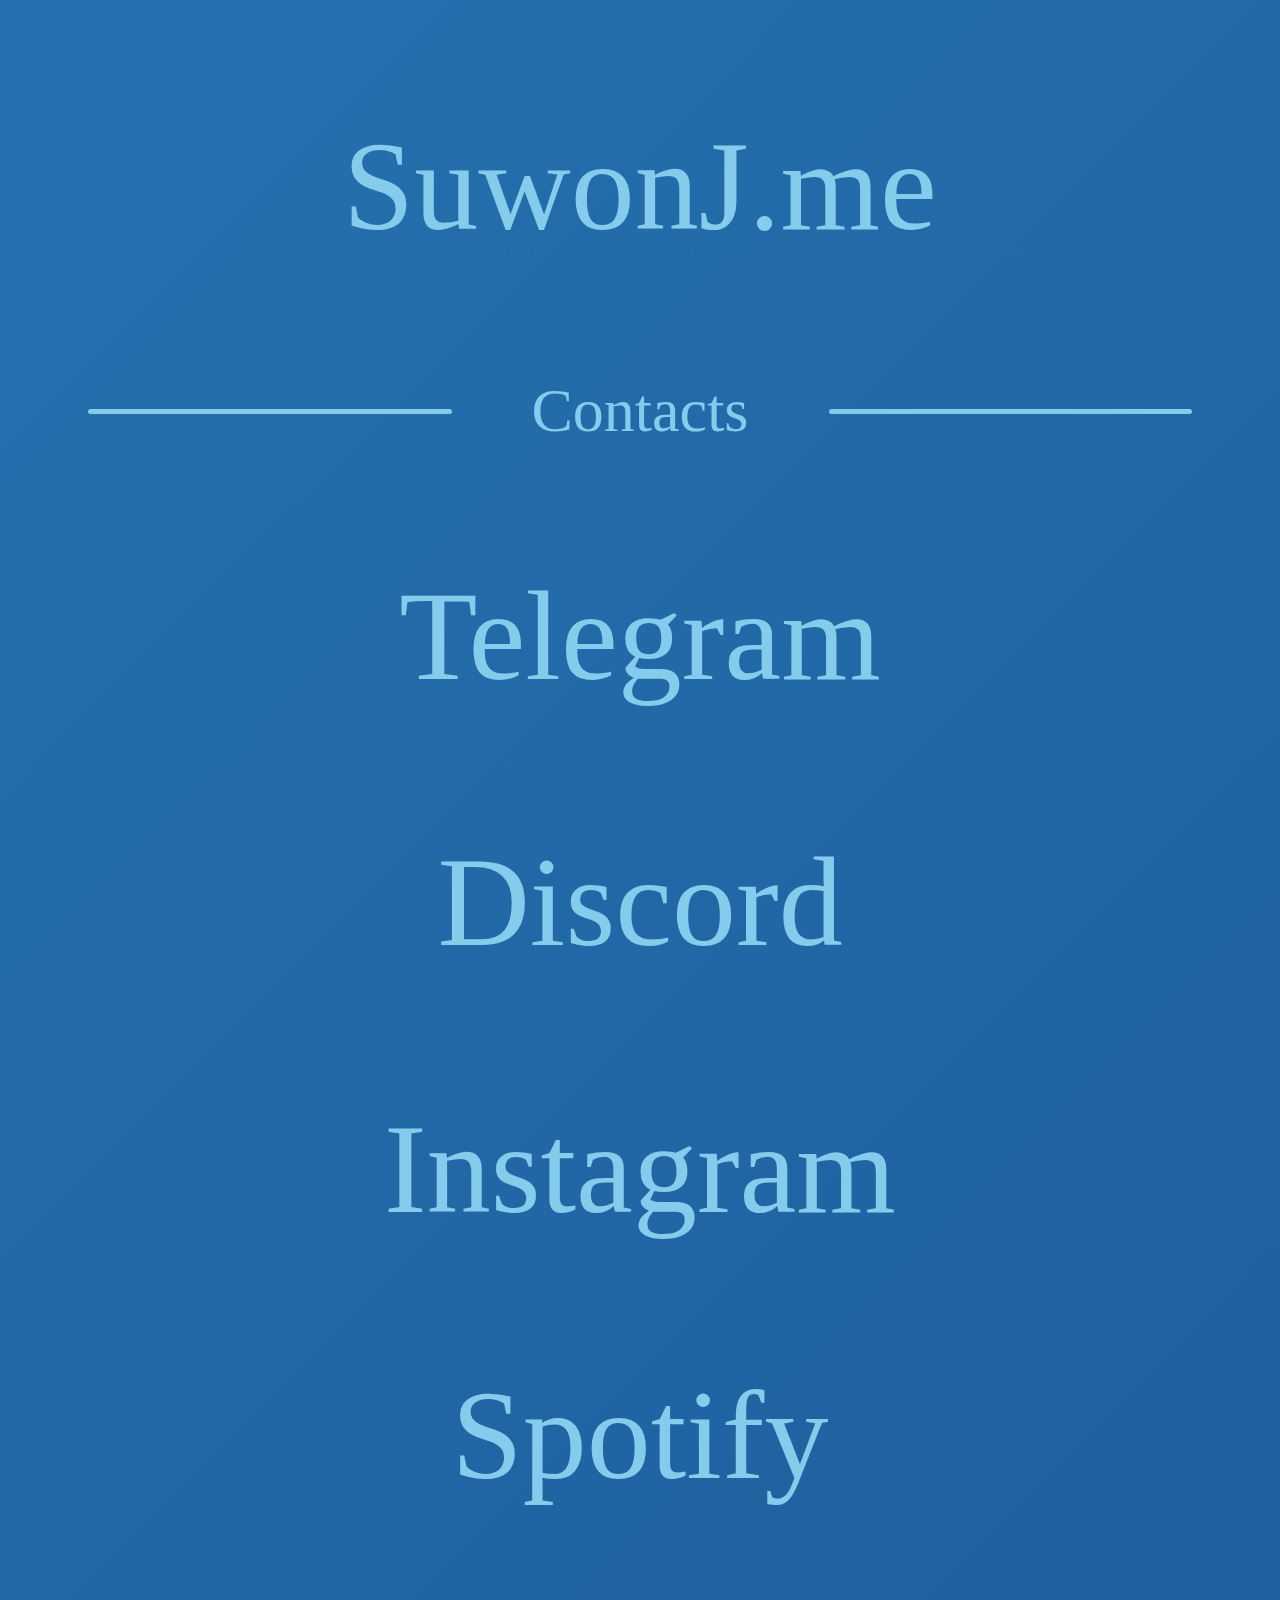
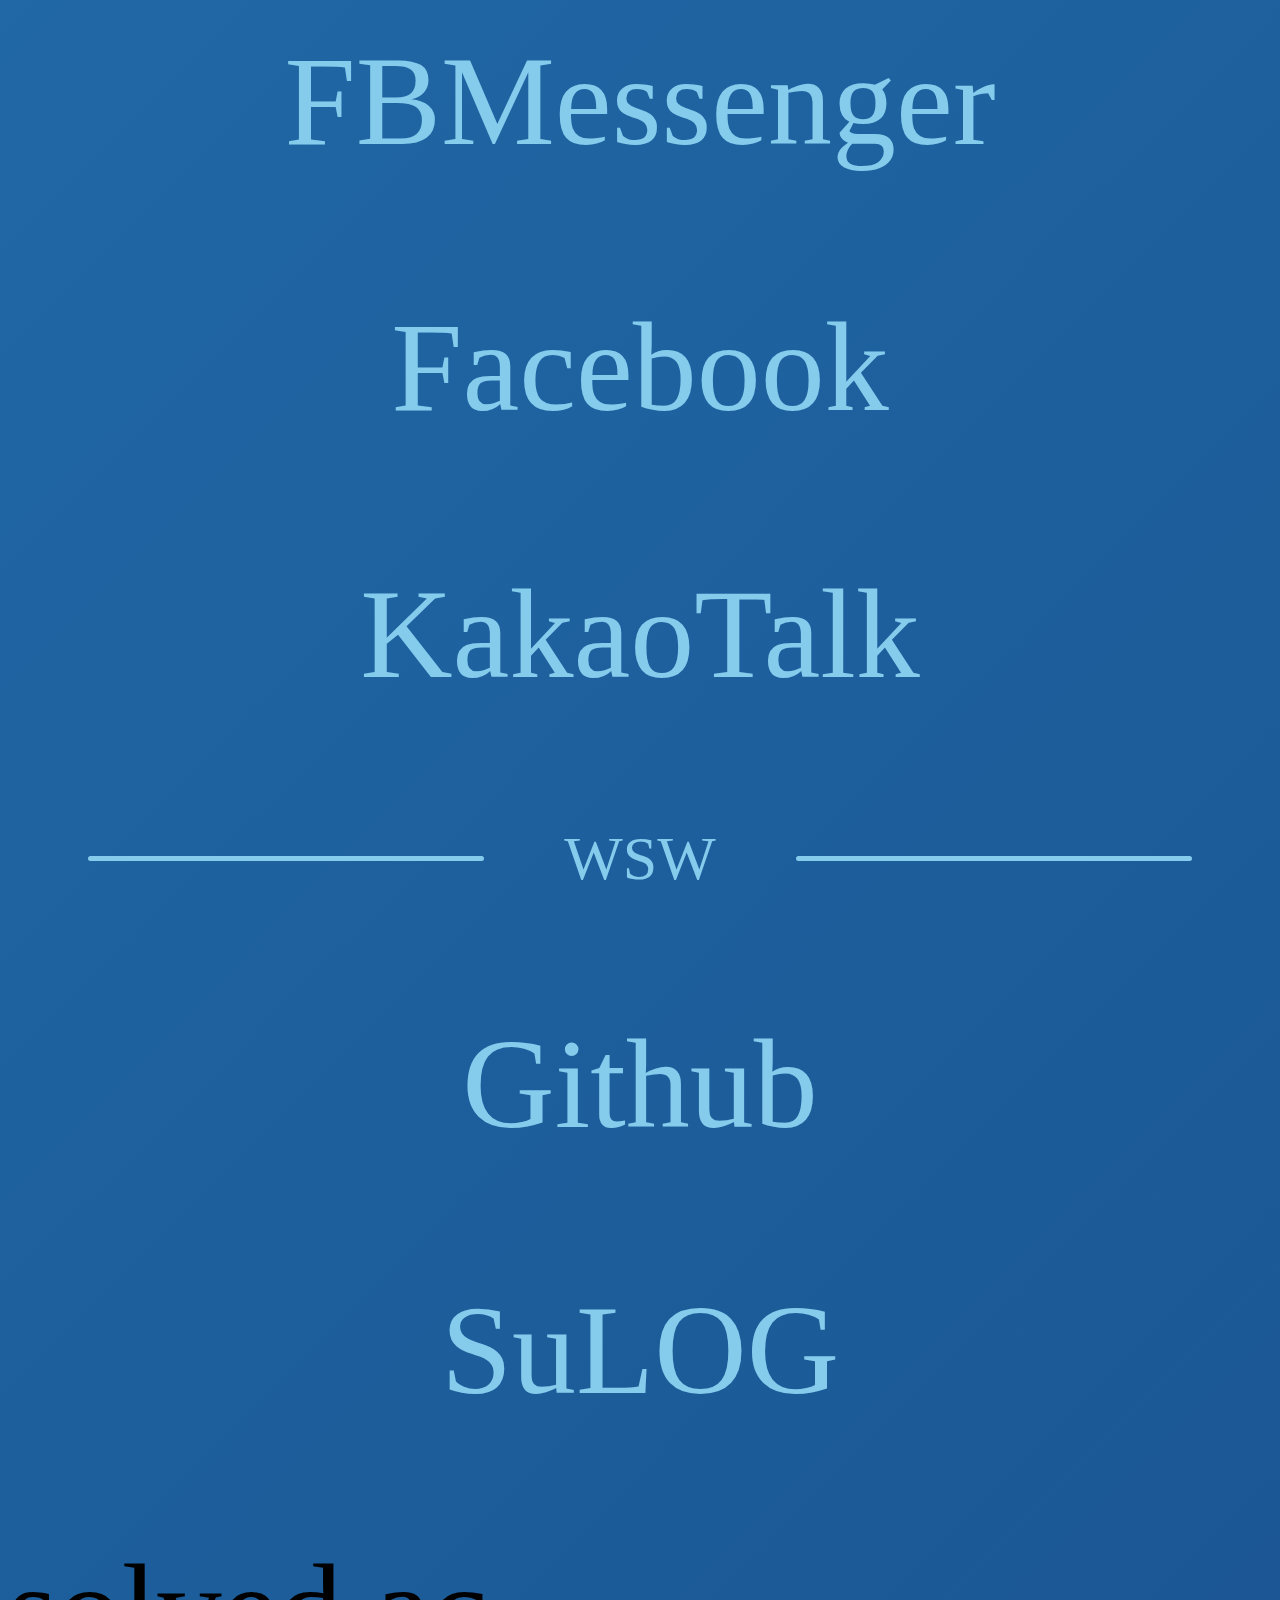
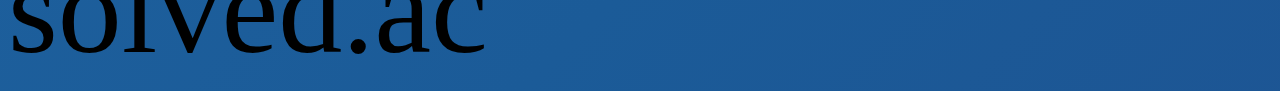
==== commit 9dc03b95: "." ====
--- a/index.html
+++ b/index.html
@@ -1,39 +1,30 @@
 <!DOCTYPE html>
 <html lang="ko">
-      <title>SuwonJ</title>
+<title>SuwonJ</title>
 <link rel="stylesheet" href="cs.css">
 <body style="background-color:#fff8e7;">
 
-<section id="pretendard">
-<section class="full extra title-custom active">
 <div>
     <div class="variable">
+    <body>
         <h2 onClick="location.href='/'"><tname style="cursor:pointer">SuwonJ</tname>.me</h2>
-
 
         <h2 class="contactline">Contacts</h2>
 
-
-        <h2><socialinsta onClick="location.href=URL='https://instagram.com/SuwonJ_'" style="cursor:pointer">Instagram</span></h2>
-        <h2><socialmeet onClick="location.href=URL='https://duo.app.goo.gl/hoJHE5j'" style="cursor:pointer">Google Meet</span></h2>
+        <h2><socialtelegram onClick="location.href=URL='https://t.me/suwonj'" style="cursor:pointer">Telegram</span></h2>
+        <h2><socialdiscord onClick="location.href=URL='https://discord.com/users/849622657728249886'" style="cursor:pointer">Discord</span></h2>
+        <h2><socialinsta onClick="location.href=URL='https://instagram.com/suwonmars'" style="cursor:pointer">Instagram</span></h2>
+        <h2><socialspotify onClick="location.href=URL='https://open.spotify.com/user/31aue66eruuz45pzzgqijin6dvrm?si=EjkWvhXpQBCIqwr2iADvNQ&utm_source=copy-link'" style="cursor:pointer">Spotify</span></h2>
+        <h2><socialFBmessenger onClick="location.href=URL='https://m.me/suwonmars'" style="cursor:pointer">FBMessenger</span></h2>
         <h2><socialfacebook onClick="location.href=URL='https://fb.me/suwonmars'" style="cursor:pointer">Facebook</span></h2>
-        <h2><socialFBmessenger onClick="location.href=URL='https://m.me/suwonmars'" style="cursor:pointer">FBMessenger</span></h2>
-        <h2><socialtelegram onClick="location.href=URL='https://t.me/suwonj'" style="cursor:pointer">Telegram</span></h2>
         <h2><socialkakao onClick="location.href=URL='http://qr.kakao.com/talk/LopmEGLk2aZoOcpzejJg.h5GJRI-'" style="cursor:pointer">KakaoTalk</span></h2>
-        <h2><socialdiscord onClick="location.href=URL='https://discord.com/users/849622657728249886'" style="cursor:pointer">Discord</span></h2>
-        <h2><socialspotify onClick="location.href=URL='https://open.spotify.com/user/31aue66eruuz45pzzgqijin6dvrm?si=EjkWvhXpQBCIqwr2iADvNQ&utm_source=copy-link'" style="cursor:pointer">Spotify</span></h2>
         
         <h2 class="contactline">WSW</h2>
 
         <h2><wswgithub onClick="location.href=URL='https://github.com/SuwonJ'" style="cursor:pointer">Github</span></h2>
         <h2><wswsulog onClick="location.href=URL='/sulog'" style="cursor:pointer">SuLOG</span></h2>
-
         <b class="solvedac" onClick="location.href=URL='https://solved.ac/profile/wkdtndnjs'" style="cursor:pointer">solved.</b><b class="ac">ac</b>
-
-
-
+    </body>
     </div>
 </div>
-</section>
-</section>
 </html>
--- a/cs.css
+++ b/cs.css
@@ -7,13 +7,33 @@
 }
 body {
 	font-family: 'Pretendard Variable';
-}
+	background: linear-gradient(-45deg,#150558,#03204d, #1e2b4b, #1c3c81 , #234186 ,#1b5b98,#2571af );
+	animation: gradient 20s ease infinite;
+	background-size: 500% 500%;
+
+}
+
+@keyframes gradient {
+	0% {
+		background-position: 0% 00%;
+	}
+	50% {
+		background-position: 100% 100%;
+	}
+	100% {
+		background-position: 0% 00%;
+	}
+}
+
+
 h2 {
 	max-width: 100%;
 	text-align: center;
 	font-size: 10vw;
 	line-height: 1.25;
     font-weight: 400;
+	color: #84cbec;
+	
 }
 
 b{
@@ -50,7 +70,7 @@
 	display: flex;
 	flex-basis: 100%;
 	align-items: center;
-	color: rgb(0, 0, 0);
+	color: #84cbec;
 	font-size: 62px;
 	margin: 5px 0px;
   }
@@ -58,7 +78,7 @@
   .contactline::after {
 	content: "";
 	flex-grow: 30;
-	background: rgb(0, 0, 0);
+	background: #84cbec;
 	height: 5px;
 	font-size: 0px;
 	border-radius: 10px;
@@ -84,20 +104,21 @@
 socialinsta:hover{
     animation:instatxt 0.4s ;
     font-weight: 940;
-    background: -webkit-linear-gradient( #405DE6, #5851D8,#833AB4, #C13584,#E1306C,#FD1D1D,#F56040,#F56040,#FCAF45,#FFDC80);
+    background: -webkit-linear-gradient(0deg, #405DE6, #5851D8,#833AB4, #C13584,#E1306C,#FD1D1D,#F56040,#F56040,#FCAF45,#FFDC80);
         -webkit-background-clip: text;
         -webkit-text-fill-color: transparent;
 }
 @keyframes instatxt {
 	0% {
 		font-weight: 400;
-        background: black;
-        -webkit-background-clip: text;
-        -webkit-text-fill-color: transparent;
-	}
-	100% {
-		font-weight: 940;
-        background: -webkit-linear-gradient( #405DE6, #5851D8,#833AB4, #C13584,#E1306C,#FD1D1D,#F56040,#F56040,#FCAF45,#FFDC80);
+        background: -webkit-linear-gradient(0deg, #405DE6, #5851D8,#833AB4, #C13584,#E1306C,#FD1D1D,#F56040,#F56040,#FCAF45,#FFDC80);
+
+        -webkit-background-clip: text;
+        -webkit-text-fill-color: transparent;
+	}
+	100% {
+		font-weight: 940;
+        background: -webkit-linear-gradient(0deg, #405DE6, #5851D8,#833AB4, #C13584,#E1306C,#FD1D1D,#F56040,#F56040,#FCAF45,#FFDC80);
         -webkit-background-clip: text;
         -webkit-text-fill-color: transparent;
 	}
@@ -114,7 +135,7 @@
 @keyframes fbtxt {
 	0% {
 		font-weight: 400;
-        color:black;
+		color: #84cbec;
 	}
 	100% {
 		font-weight: 940;
@@ -128,20 +149,20 @@
 socialFBmessenger:hover{
     animation:FBMtxt 0.4s ;
     font-weight: 940;
-	background: -webkit-linear-gradient(  #FF6968, #A334FA,#0695FF);
+	background: -webkit-linear-gradient(0deg,  #FF6968, #A334FA,#0695FF);
         -webkit-background-clip: text;
         -webkit-text-fill-color: transparent;
 }
 @keyframes FBMtxt {
 	0% {
 		font-weight: 400;
-        background: black;
-        -webkit-background-clip: text;
-        -webkit-text-fill-color: transparent;
-	}
-	100% {
-		font-weight: 940;
-        background: -webkit-linear-gradient(  #FF6968, #A334FA,#0695FF);
+		color: #84cbec;
+        -webkit-background-clip: text;
+        -webkit-text-fill-color: transparent;
+	}
+	100% {
+		font-weight: 940;
+        background: -webkit-linear-gradient(0deg,  #FF6968, #A334FA,#0695FF);
         -webkit-background-clip: text;
         -webkit-text-fill-color: transparent;
 	}
@@ -156,7 +177,7 @@
 @keyframes tgtxt {
 	0% {
 		font-weight: 400;
-        color:black;
+        color: #84cbec;
 	}
 	100% {
 		font-weight: 940;
@@ -172,7 +193,7 @@
 @keyframes kkotxt {
 	0% {
 		font-weight: 400;
-        color:black;
+        color: #84cbec;
 	}
 	100% {
 		font-weight: 940;
@@ -188,18 +209,34 @@
 @keyframes dcdtxt {
 	0% {
 		font-weight: 400;
-        color:black;
+        color: #84cbec;
 	}
 	100% {
 		font-weight: 940;
         color:#5865F2;
+	}
+}
+/*스포티파이 소셜*/
+socialspotify:hover{
+    animation:spotifytxt 0.4s ;
+    font-weight: 940;
+    color:#1DB954;
+}
+@keyframes spotifytxt {
+	0% {
+		font-weight: 400;
+        color: #84cbec;
+	}
+	100% {
+		font-weight: 940;
+        color:#1DB954;
 	}
 }
 /*github*/
 wswgithub:hover{
     animation:ghtxt 0.4s ;
     font-weight: 940;
-    color:#FFF8E7;
+    color:#fff8e700;
 	-webkit-text-stroke-color: black;
 
 	-webkit-text-stroke-width: 0.02em;
@@ -208,12 +245,12 @@
 @keyframes ghtxt {
 	0% {
 		font-weight: 400;
-        color:black;
+        color: #84cbec;
 		
 	}
 	100% {
 		font-weight: 940;
-        color:#FFF8E7;
+        color:#fff8e700;
 		-webkit-text-stroke-color: black;
 		-webkit-text-stroke-width: 0.02em;
 	} 
@@ -229,7 +266,7 @@
 @keyframes solvedactxt {
 	0% {
 		font-weight: 400;
-        color:black;
+        color: #84cbec;
 		
 	}
 	100% {
@@ -253,7 +290,7 @@
 @keyframes actxt {
 	0% {
 		font-weight: 400;
-        color:black;
+        color: #84cbec;
 		background-color: #fff8e7;
 
 
